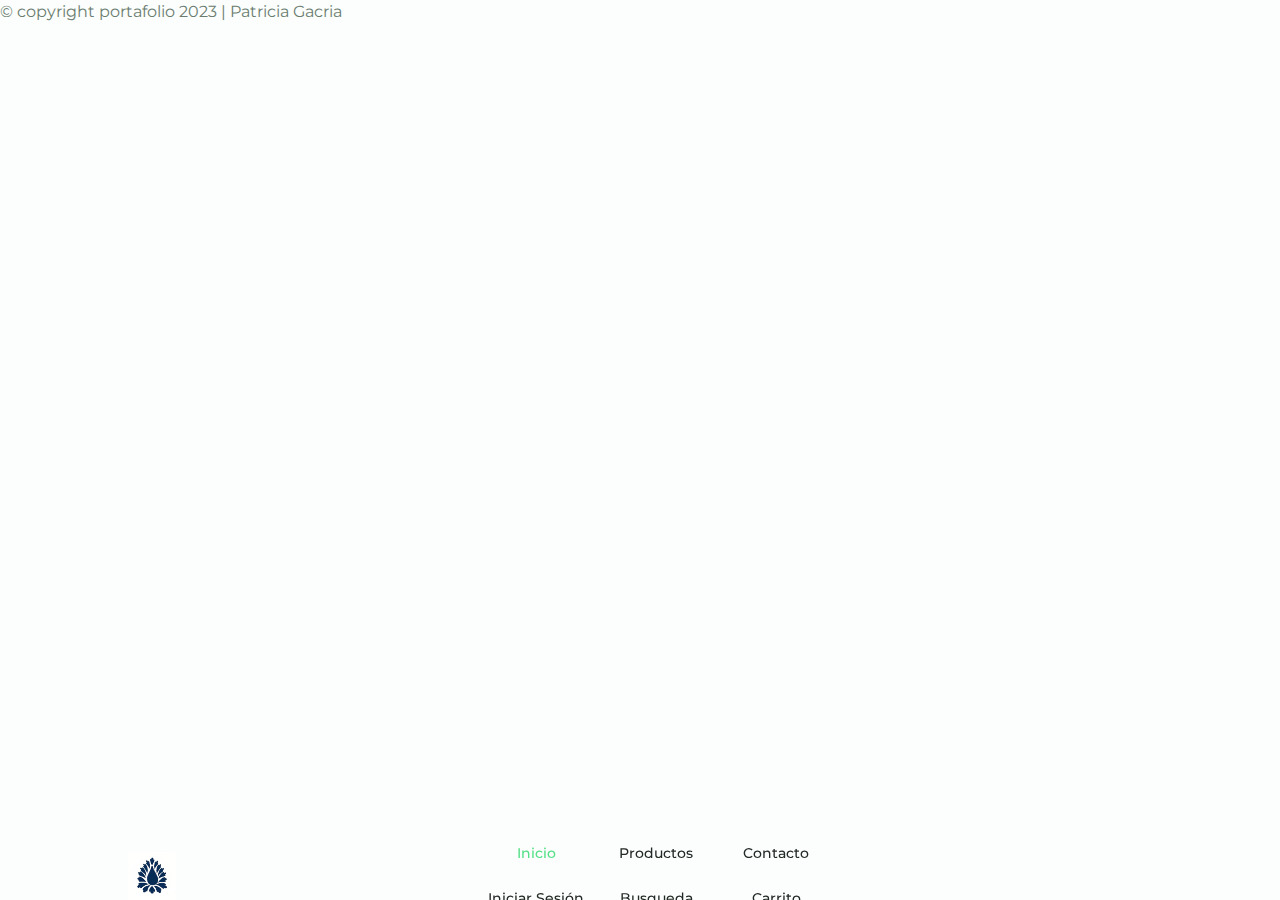
==== index.html @ bc967447 "Archivos iniciales para iniciar con papel y cristal" ====
<!DOCTYPE html>
<html lang="es">
<head>
    <meta charset="UTF-8">
    <meta http-equiv="X-UA-Compatible" content="IE=edge">
    <meta name="viewport" content="width=device-width, initial-scale=1.0">
    <link rel="icon" href="assets/img/logo.ico" type="image/icon">
    <title>Paperl y Cristal | Home</title>
    <link rel="stylesheet" href="https://unicons.iconscout.com/release/v4.0.8/css/line.css">
    <link href="https://fonts.googleapis.com/css2?family=Aladin&family=Montserrat:wght@400;600&display=swap" rel="stylesheet">
    <link rel="stylesheet" href="assets/css/normalize.css">

    <!--==================== CSS ====================-->
    <link rel="stylesheet" href="assets/css/styles.css">
    <link rel="stylesheet" href="assets/css/layout.css">
    <link rel="stylesheet" href="assets/css/nav.css">
</head>
<body>

    <!--==================== HEADER ====================-->
    <header></header>
    <script src="assets/js/template/header.js"></script>
    <!--<header class="header" id="header">
        <nav class="nav container">
            <a href="#" class="nav__link">
                <img src="assets/img/logo.png" alt="logo de papel y cristal" class="nav__logo">
            </a>

            <div class="nav__menu" id="nav-menu">
                <ul class="nav__list grid">
                    <li class="nav__item">
                        <a href="index.html" class="nav__link active-link">
                            <i class="uil uil-estate nav__icon"></i>
                            Inicio
                        </a>
                    </li>
                    <li class="nav__item">
                        <a href="producto.html" class="nav__link">
                            <i class="uil uil-shopping-bag nav__icon"></i>
                            Productos
                        </a>
                    </li>
                    <li class="nav__item">
                        <a href="contacto.html" class="nav__link">
                            <i class="uil uil-message nav__icon"></i>
                            Contacto
                        </a>
                    </li>
                    <li class="nav__item">
                        <a href="iniciar-sesion.html" class="nav__link">
                            <i class="uil uil-user nav__icon"></i>
                            Iniciar Sesión
                        </a>
                    </li>
                    <li class="nav__item">
                        <a href="#" class="nav__link">
                            <i class="uil uil-search nav__icon"></i>
                            Busqueda
                        </a>
                    </li>
                    <li class="nav__item">
                        <a href="#" class="nav__link">
                            <i class="uil uil-shopping-cart nav__icon"></i>
                            Carrito
                        </a>
                    </li>
                </ul>
                <i class="uil uil-times nav__close" id="nav-close"></i>
            </div>

            <div class="nav__btns">
                Theme change button
                <i class="uil uil-moon change-theme" id="theme-button"></i>

                <div class="nav__toggle" id="nav-toggle">
                    <i class="uil uil-apps"></i>
                </div>
            </div>
        </nav>
    </header>-->

    <!--==================== MAIN ====================-->
    <main>

    </main>

    <!--==================== FOOTER ====================-->
    <footer class="footer">
        <div class="footer__bg">
            <p class="footer__copy">&#169; copyright portafolio 2023 | Patricia Gacria</p>
        </div>
    </footer>

    <!--==================== MAIN JS ====================-->
    <script src="assets/js/main.js"></script>

    
    
</body>
</html>
---- assets/css/styles.css ----
:root {
    --header-height: 3rem;
    --line-height:1.5;

    /*========== Colors ==========*/
    /* Change favorite color */
    --hue-color: 142; /*Purple 250 - Green 142 - Blue 230 - Pink 340*/

    /* HSL color mode */
    --first-color: hsl(var(--hue-color), 69%, 61%);
    --first-color-second: hsl(var(--hue-color), 69%, 61%);
    --first-color-alt: hsl(var(--hue-color), 57%, 53%);
    --first-color-lighter: hsl(var(--hue-color), 92%, 85%);
    --title-color: hsl(var(--hue-color), 8%, 15%);
    --text-color: hsl(var(--hue-color), 8%, 45%);
    --text-color-light: hsl(var(--hue-color), 8%, 65%);
    --input-color: hsl(var(--hue-color), 70%, 96%);
    --body-color: hsl(var(--hue-color), 60%, 99%);
    --container-color: #fff;
    --scroll-bar-color: hsl(var(--hue-color), 12%, 90%);
    --scroll-thumb-color: hsl(var(--hue-color), 12%, 80%);
    --valido: #1ed12d;
    --invalido: #bb2929;

    /*========== Font and typography ==========*/
    --font-patron: 'Montserrat', sans-serif;
    --font-title: 'Merriweather', serif;

    /* .5rem = 8px, 1rem = 16px, 1.5rem = 24px ... */
    --big-font-size: 3rem;
    --medium-big-font-size: 2rem;
    --h1-font-size: 1.5rem;
    --h2-font-size: 1.25rem;
    --h3-font-size: 1.125rem;
    --normal-font-size: 1rem;
    --small-font-size: .813rem;
    --smaller-font-size: .75rem;

    /*========== Font weight ==========*/
    --font-medium: 500;
    --font-semi-bold: 600;

    /*========== Margenes Bottom ==========*/
    /* .25rem = 4px, .5rem = 8px, .75rem = 12px ... */
    --mb-0-25: .25rem;
    --mb-0-5: .5rem;
    --mb-0-75: .75rem;
    --mb-1: 1rem;
    --mb-1-5: 1.5rem;
    --mb-2: 2rem;
    --mb-2-5: 2.5rem;
    --mb-3: 3rem;

    /*========== Paddings ==========*/
    --pd-normal:1rem;

    /*========== z index ==========*/
    --z-tooltip: 10;
    --z-fixed: 100;
    --z-modal: 1000;
}

@media screen and (min-width: 968px) {
  :root {
      --big-font-size: 3rem;
      --h1-font-size: 1.75rem;
      --h2-font-size: 1.5rem;
      --h3-font-size: 1.25rem;
      --normal-font-size: 1rem;
      --small-font-size: .875rem;
      --smaller-font-size: .813rem;
  }
}

/*========== Variables Dark theme ==========*/
body.dark-theme{
    /* HSL color mode */
    --first-color-second: hsl(var(--hue-color), 30%, 8%);
    --title-color: hsl(var(--hue-color), 8%, 95%);
    --text-color: hsl(var(--hue-color), 8%, 75%);
    --input-color: hsl(var(--hue-color), 29%, 16%);
    --body-color: hsl(var(--hue-color), 28%, 12%);
    --container-color: hsl(var(--hue-color), 29%, 16%);
    --scroll-bar-color: hsl(var(--hue-color), 12%, 48%);
    --scroll-thumb-color: hsl(var(--hue-color), 12%, 36%);
  }

/*==================== BASE ====================*/

* {
    box-sizing: border-box;
    padding: 0;
    margin: 0;
  }
  
  html {
    scroll-behavior: smooth;
  }
  
  body {
    margin: 0 0 var(--header-height) 0;
    font-family: var(--font-patron);
    font-size: var(--normal-font-size);
    background-color: var(--body-color);
    color: var(--text-color);
    line-height: var(--line-height);
  }

  /*main{
    min-height: calc(100vh - 210px);
  }*/
  
  h1, h2, h3, h4 {
    color: var(--title-color);
    font-weight: var(--font-semi-bold);
  }
  
  ul {
    list-style: none;
  }
  
  a {
    text-decoration: none;
  }
  
  img {
    max-width: 100%;
    height: auto;
  }
  
    /*==================== REUSABLE CSS CLASSES ====================*/
.section {
    padding: 1.5rem;
  }
  
.section__title {
  font-family: var(--font-title);
  font-size: var(--h1-font-size);
  color: var(--title-color);
  text-align: center;
  margin-bottom: var(--mb-3);
}

/*@media screen and (min-width: 568px) {
  main{
    margin-left: 40px;
  }

  .section {
    padding: 2rem 0 4rem;
  }
  
  .portfolio__content,
  .project__container,
  .contact__container,
  .footer__container{
    grid-template-columns: repeat(2, 1fr);
  }
}

@media screen and (min-width: 768px){
  body{
    margin: 0;
  }

  .section{
    padding: 6rem 0 2rem;
  }
}*/
---- assets/css/layout.css ----
/*==================== LAYOUT ====================*/
.container {
    width: 90%;
    max-width: 1024px;
    margin: 0 auto;
  }
  
  .grid {
    display: grid;
    gap: 1.5rem;
  }
  
  .header {
    width: 100%;
    position: fixed;
    bottom: 0;
    left: 0;
    z-index: var(--z-fixed);
    background-color: var(--body-color);
  }

  /*@media screen and (min-width: 768px){
    .header{
      top: 0;
      bottom: initial;
      padding: 0 1rem;
    }
  }*/
---- assets/css/nav.css ----
/*==================== NAV ====================*/
  .nav{
    /*max-width: 968px;*/
    height: var(--header-height);
    display: flex;
    justify-content: space-between;
    align-items: center;
  }
  
  .nav__toggle{
    color: var(--title-color);
    font-weight: var(--font-medium);
  }
  
  .nav__toggle:hover{
    color: var(--first-color);
  }
  
  .nav__toggle{
    font-size: 1.1rem;
    cursor: pointer;
  }

  @media screen and (max-width: 767px){
    .nav__menu{
      position: fixed;
      bottom: -100%;
      left: 0;
      width: 100%;
      background-color: var(--body-color);
      padding: 2rem 1.5rem 4rem;
      box-shadow: 0 -1px 4px rgba(0, 0, 0, 0.15);
      border-radius: 1.5rem 1.5rem 0 0;
      -webkit-border-radius: 1.5rem 1.5rem 0 0;
      -moz-border-radius: 1.5rem 1.5rem 0 0;
      -ms-border-radius: 1.5rem 1.5rem 0 0;
      -o-border-radius: 1.5rem 1.5rem 0 0;
      transition: 0.3s;
      -webkit-transition: 0.3s;
      -moz-transition: 0.3s;
      -ms-transition: 0.3s;
      -o-transition: 0.3s;
    }
  }
    
  .nav__list{
    grid-template-columns: repeat(3, 1fr);
  }

  .nav__logo{
    width: 3rem;
  }
  
  .nav__link{
    display: flex;
    flex-direction: column;
    align-items: center;
    font-size: var(--small-font-size);
    color: var(--title-color);
    font-weight: var(--font-medium);
  }
  
  .nav__link:hover{
    color: var(--first-color)
  }
  
  .nav__icon{
    font-size: 1.2rem;
  }
  
  .nav__close{
    position: absolute;
    right: 1.3rem;
    bottom: 0.5rem;
    font-size: 1.5rem;
    cursor: pointer;
    color:  var(--first-color);
  }
  
  .nav__close:hover{
    color: var(--first-color-alt);
  }
  /* show menu */
  .show-menu{ 
    bottom: 0;
  }
  
  /* Active link */
  .active-link{
    color: var(--first-color);
  }
  
  /* Change background header */
  .scroll-header{
    box-shadow: 0 -1px 4px rgba(0,0,0,0.15);
  }

  /*========== Button Dark/Light ==========*/
.nav__btns{
    display: flex;
    align-items: center;
  }
  
.change-theme{
  font-size: 1.25rem;
  color: var(--title-color);
  margin-right: var(--mb-1);
  cursor: pointer;
}
  
.change-theme:hover{
  color: var(--first-color);
}

  @media screen and (max-width: 320px) {
    .nav__list{
        grid-template-columns: repeat(2, 1fr);
      }
  }

  /*@media screen and (min-width: 768px){
    .nav{
      height: calc(var(--header-height) + 1.5rem);
      column-gap: 1rem;
    }
  
    .nav__icon,
    .nav__close,
    .nav__toggle{
      display: none;
    }
  
    .nav__list{
      display: flex;
      column-gap: 2rem;
    }
    .nav__menu{
      margin-left: auto;
    }  
  }*/
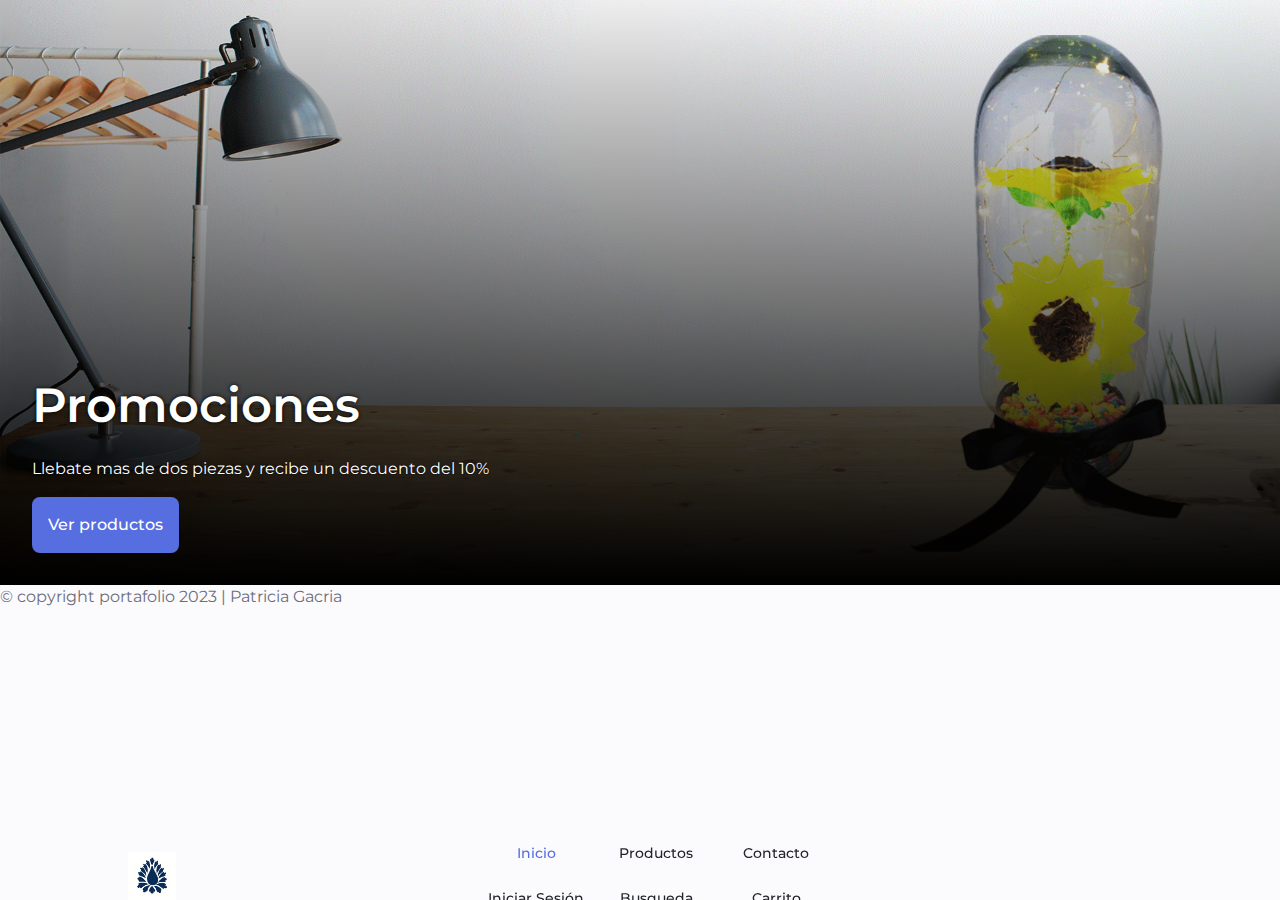
==== commit 53132466: "Crear la sección de banner" ====
--- a/index.html
+++ b/index.html
@@ -14,73 +14,30 @@
     <link rel="stylesheet" href="assets/css/styles.css">
     <link rel="stylesheet" href="assets/css/layout.css">
     <link rel="stylesheet" href="assets/css/nav.css">
+    <link rel="stylesheet" href="assets/css/banner.css">
+    <link rel="stylesheet" href="assets/css/button.css">
 </head>
 <body>
 
     <!--==================== HEADER ====================-->
     <header></header>
     <script src="assets/js/template/header.js"></script>
-    <!--<header class="header" id="header">
-        <nav class="nav container">
-            <a href="#" class="nav__link">
-                <img src="assets/img/logo.png" alt="logo de papel y cristal" class="nav__logo">
-            </a>
+    
+    <!--==================== MAIN ====================-->
+    <main>
 
-            <div class="nav__menu" id="nav-menu">
-                <ul class="nav__list grid">
-                    <li class="nav__item">
-                        <a href="index.html" class="nav__link active-link">
-                            <i class="uil uil-estate nav__icon"></i>
-                            Inicio
-                        </a>
-                    </li>
-                    <li class="nav__item">
-                        <a href="producto.html" class="nav__link">
-                            <i class="uil uil-shopping-bag nav__icon"></i>
-                            Productos
-                        </a>
-                    </li>
-                    <li class="nav__item">
-                        <a href="contacto.html" class="nav__link">
-                            <i class="uil uil-message nav__icon"></i>
-                            Contacto
-                        </a>
-                    </li>
-                    <li class="nav__item">
-                        <a href="iniciar-sesion.html" class="nav__link">
-                            <i class="uil uil-user nav__icon"></i>
-                            Iniciar Sesión
-                        </a>
-                    </li>
-                    <li class="nav__item">
-                        <a href="#" class="nav__link">
-                            <i class="uil uil-search nav__icon"></i>
-                            Busqueda
-                        </a>
-                    </li>
-                    <li class="nav__item">
-                        <a href="#" class="nav__link">
-                            <i class="uil uil-shopping-cart nav__icon"></i>
-                            Carrito
-                        </a>
-                    </li>
-                </ul>
-                <i class="uil uil-times nav__close" id="nav-close"></i>
-            </div>
-
-            <div class="nav__btns">
-                Theme change button
-                <i class="uil uil-moon change-theme" id="theme-button"></i>
-
-                <div class="nav__toggle" id="nav-toggle">
-                    <i class="uil uil-apps"></i>
+        <!--==================== BANNER ====================-->
+        <section class="banner">
+            <div>
+                <h1 class="banner__title">Promociones</h1>
+                <p class="banner__description">Llebate mas de dos piezas y recibe un descuento del 10%</p>
+                <div class="about__buttons">
+                    <a href="productos.html"  class="button button--flex">
+                        Ver productos
+                    </a>
                 </div>
             </div>
-        </nav>
-    </header>-->
-
-    <!--==================== MAIN ====================-->
-    <main>
+        </section>
 
     </main>
 
--- a/assets/css/styles.css
+++ b/assets/css/styles.css
@@ -4,7 +4,7 @@
 
     /*========== Colors ==========*/
     /* Change favorite color */
-    --hue-color: 142; /*Purple 250 - Green 142 - Blue 230 - Pink 340*/
+    --hue-color: 230; /*Purple 250 - Green 142 - Blue 230 - Pink 340*/
 
     /* HSL color mode */
     --first-color: hsl(var(--hue-color), 69%, 61%);
@@ -52,6 +52,7 @@
     --mb-3: 3rem;
 
     /*========== Paddings ==========*/
+    --pd-medium:2rem;
     --pd-normal:1rem;
 
     /*========== z index ==========*/
@@ -62,7 +63,8 @@
 
 @media screen and (min-width: 968px) {
   :root {
-      --big-font-size: 3rem;
+      --big-font-size: 3.5rem;
+      --medium-big-font-size:3rem;
       --h1-font-size: 1.75rem;
       --h2-font-size: 1.5rem;
       --h3-font-size: 1.25rem;
--- a/assets/css/layout.css
+++ b/assets/css/layout.css
@@ -9,7 +9,7 @@
     display: grid;
     gap: 1.5rem;
   }
-  
+
   .header {
     width: 100%;
     position: fixed;
--- a/assets/css/banner.css
+++ b/assets/css/banner.css
@@ -0,0 +1,47 @@
+.banner{
+    height: 50vh;
+    background: linear-gradient(0deg, rgba(0,0,0,1) 0%, rgba(255,255,255,0) 100%), 
+                url("../img/banners/banner-1-escritorio.png");
+    background-size: cover;
+    background-position: right;
+    padding: var(--pd-normal);
+    color: #fff;
+    display: flex;
+    align-items: flex-end;
+    padding-bottom: 5%;
+    overflow: hidden;
+}
+
+.banner__title{
+    color: #fff;
+    font-size: var(--medium-big-font-size);
+    margin: 0; 
+    text-shadow: 0px 0px 4px #000;
+}
+
+.banner__description{
+    font-size: var(--normal-font-size);
+    text-shadow: 0px 0px 2px #000;
+    margin: var(--mb-1) 0;
+}
+
+@media screen and (min-width: 768px) {
+    .banner{
+        background-image: linear-gradient(0deg, rgba(0,0,0,1) 0%, rgba(255,255,255,0) 100%), 
+                          url("../img/banners/banner-1.png");
+        background-position: right bottom;
+        padding: var(--pd-medium);
+    }
+}
+
+@media screen and (min-width: 1024px) {
+.banner{
+    height: 65vh;
+    }
+}
+
+@media screen and (min-width: 1440px) {
+    .banner{
+        background-position: right center;
+        }
+    }--- a/assets/css/button.css
+++ b/assets/css/button.css
@@ -0,0 +1,65 @@
+/*==================== BUTTONS ====================*/
+.button{
+    display: inline-block;
+    background-color: var(--first-color);
+    color: #fff;
+    padding: 1rem;
+    border: none;
+    border-radius: 0.5rem;
+    -webkit-border-radius: 0.5rem;
+    -moz-border-radius: 0.5rem;
+    -ms-border-radius: 0.5rem;
+    -o-border-radius: 0.5rem;
+    font-weight: var(--font-medium);
+  }
+  
+  .button:hover{
+    background-color: var(--first-color-alt);
+  }
+  
+  .button__icon{
+    font-size: 1.25rem;
+    margin-left: var(--mb-0-5);
+    transition: 0.3s ease-in-out;
+    -webkit-transition: 0.3s ease-in-out;
+    -moz-transition: 0.3s ease-in-out;
+    -ms-transition: 0.3s ease-in-out;
+    -o-transition: 0.3s ease-in-out;
+  }
+  
+  .button--white{
+    background-color: #fff;
+    color: var(--first-color);
+  }
+  
+  .button--white:hover{
+    background-color: #fff;
+    transform: scale(0.98);
+    -webkit-transform: scale(0.98);
+    -moz-transform: scale(0.98);
+    -ms-transform: scale(0.98);
+    -o-transform: scale(0.98);
+  }
+  
+  .button--flex{
+    display: inline-flex;
+    align-items: center;
+    justify-content: center;
+    flex-wrap: wrap;
+  }
+  
+  .button--small{
+    padding: 0.75rem 1rem;
+  }
+  
+  .button--link{
+    padding: 0;
+    background-color: transparent;
+    color: var(--first-color);
+  }
+  
+  .button--link:hover{
+    background-color: transparent;
+    color: var(--first-color-alt);
+  }
+  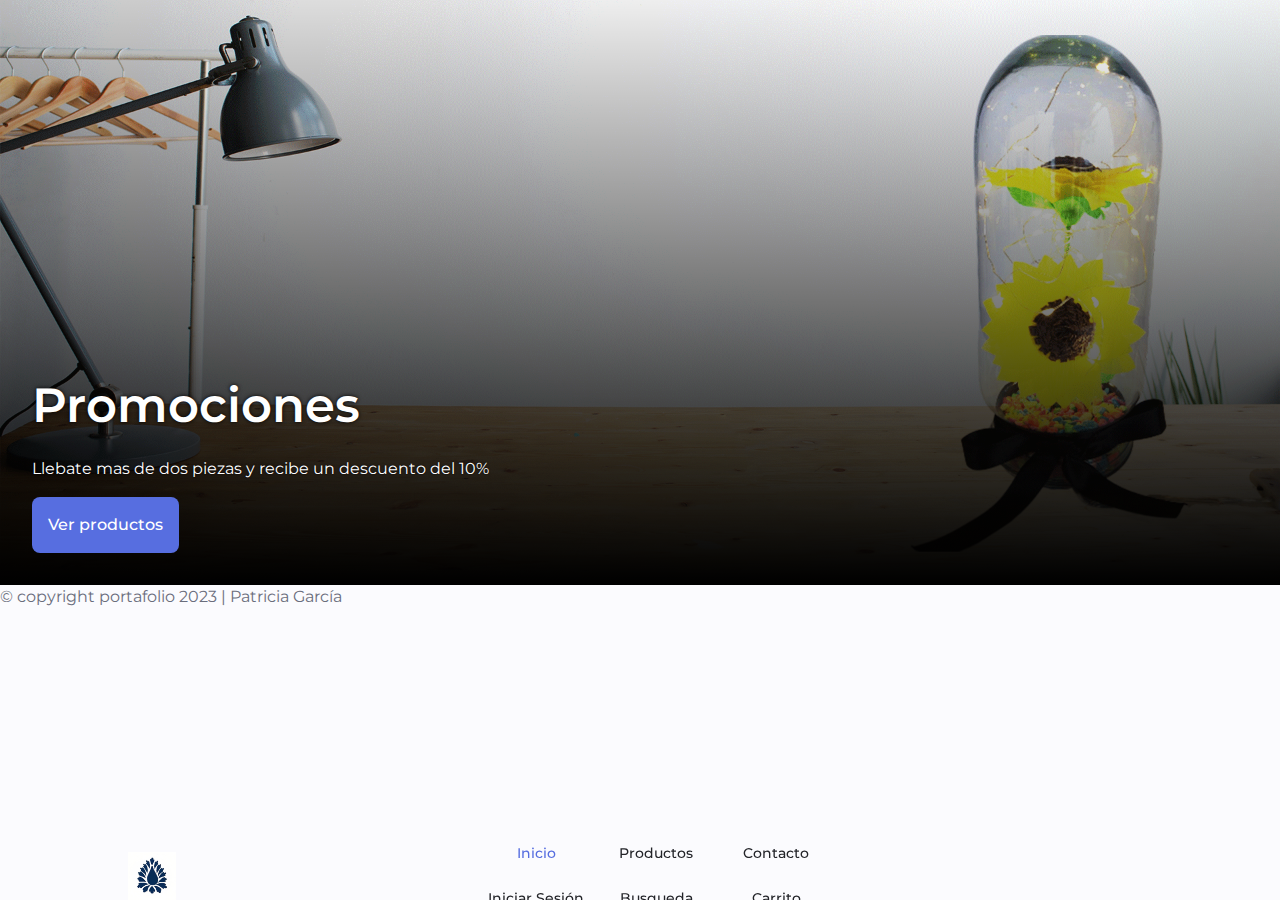
==== commit bc0c1fcf: "Creando plantilla de footer" ====
--- a/index.html
+++ b/index.html
@@ -42,11 +42,8 @@
     </main>
 
     <!--==================== FOOTER ====================-->
-    <footer class="footer">
-        <div class="footer__bg">
-            <p class="footer__copy">&#169; copyright portafolio 2023 | Patricia Gacria</p>
-        </div>
-    </footer>
+    <footer></footer>
+    <script src="assets/js/template/footer.js"></script>
 
     <!--==================== MAIN JS ====================-->
     <script src="assets/js/main.js"></script>
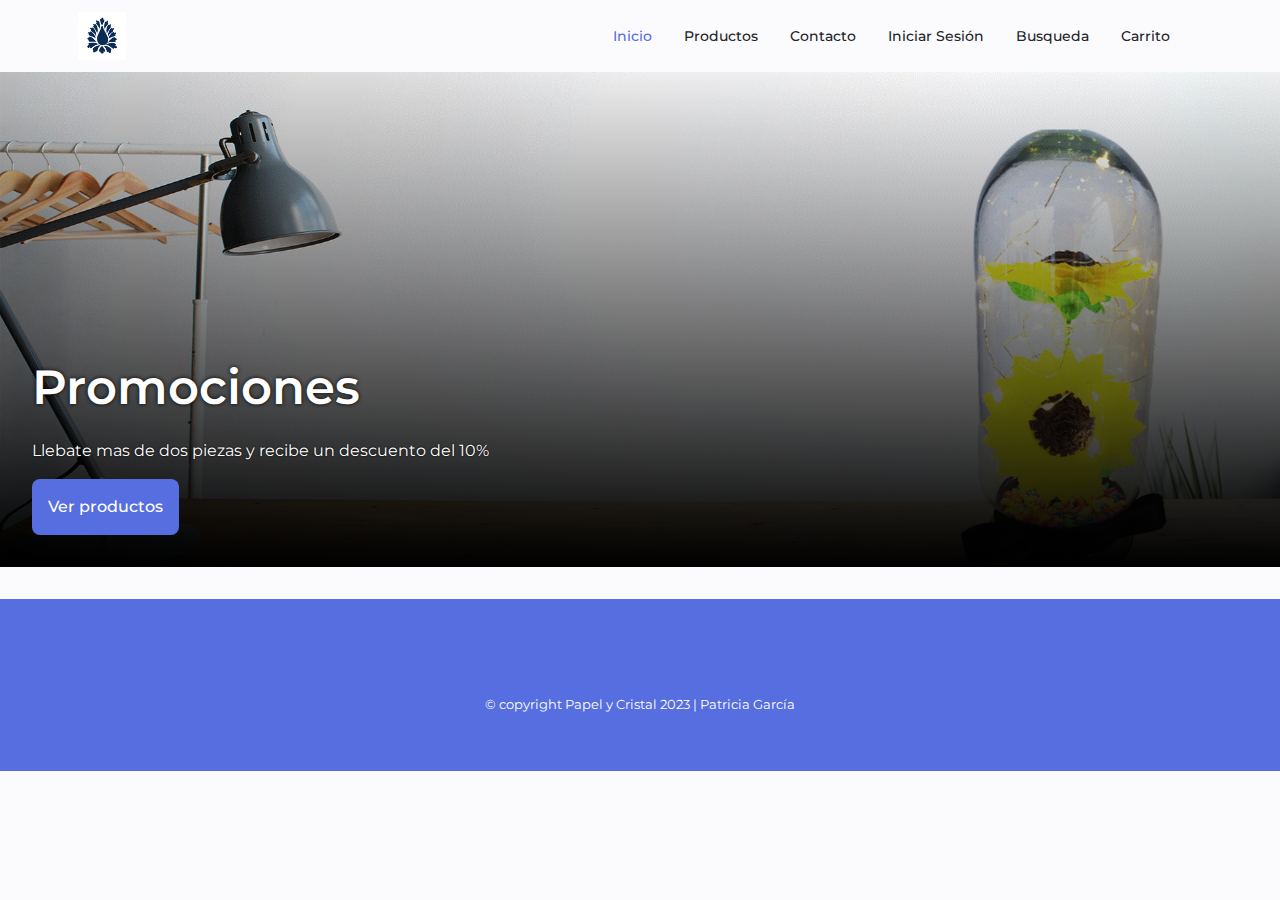
==== commit 004d7bea: "Actualizacion" ====
--- a/index.html
+++ b/index.html
@@ -16,6 +16,8 @@
     <link rel="stylesheet" href="assets/css/nav.css">
     <link rel="stylesheet" href="assets/css/banner.css">
     <link rel="stylesheet" href="assets/css/button.css">
+    <link rel="stylesheet" href="assets/css/footer.css">
+    <link rel="stylesheet" href="assets/css/scrollup.css">
 </head>
 <body>
 
@@ -27,7 +29,7 @@
     <main>
 
         <!--==================== BANNER ====================-->
-        <section class="banner">
+        <section class="banner section">
             <div>
                 <h1 class="banner__title">Promociones</h1>
                 <p class="banner__description">Llebate mas de dos piezas y recibe un descuento del 10%</p>
@@ -45,6 +47,10 @@
     <footer></footer>
     <script src="assets/js/template/footer.js"></script>
 
+    <!--==================== SCROLL TOP ====================-->
+    <a id="scroll-up"></a>
+    <script src="assets/js/template/scrollTop.js"></script>
+
     <!--==================== MAIN JS ====================-->
     <script src="assets/js/main.js"></script>
 
--- a/assets/css/styles.css
+++ b/assets/css/styles.css
@@ -143,29 +143,19 @@
   margin-bottom: var(--mb-3);
 }
 
-/*@media screen and (min-width: 568px) {
-  main{
-    margin-left: 40px;
-  }
-
+@media screen and (min-width: 568px) {
   .section {
     padding: 2rem 0 4rem;
-  }
-  
-  .portfolio__content,
-  .project__container,
-  .contact__container,
-  .footer__container{
-    grid-template-columns: repeat(2, 1fr);
   }
 }
 
 @media screen and (min-width: 768px){
   body{
     margin: 0;
+    margin-top: calc(var(--header-height) + 1.5rem);
   }
 
   .section{
     padding: 6rem 0 2rem;
   }
-}*/
+}
--- a/assets/css/layout.css
+++ b/assets/css/layout.css
@@ -1,7 +1,7 @@
 /*==================== LAYOUT ====================*/
 .container {
     width: 90%;
-    max-width: 1024px;
+    max-width: 1200px;
     margin: 0 auto;
   }
   
@@ -19,10 +19,10 @@
     background-color: var(--body-color);
   }
 
-  /*@media screen and (min-width: 768px){
+  @media screen and (min-width: 768px){
     .header{
       top: 0;
       bottom: initial;
       padding: 0 1rem;
     }
-  }*/+  }--- a/assets/css/nav.css
+++ b/assets/css/nav.css
@@ -80,6 +80,7 @@
   .nav__close:hover{
     color: var(--first-color-alt);
   }
+
   /* show menu */
   .show-menu{ 
     bottom: 0;
@@ -118,7 +119,7 @@
       }
   }
 
-  /*@media screen and (min-width: 768px){
+  @media screen and (min-width: 768px){
     .nav{
       height: calc(var(--header-height) + 1.5rem);
       column-gap: 1rem;
@@ -137,5 +138,5 @@
     .nav__menu{
       margin-left: auto;
     }  
-  }*/
+  }
 
--- a/assets/css/banner.css
+++ b/assets/css/banner.css
@@ -35,13 +35,8 @@
 }
 
 @media screen and (min-width: 1024px) {
-.banner{
-    height: 65vh;
+    .banner{
+        height: 55vh;
+        background-position: right center;
     }
 }
-
-@media screen and (min-width: 1440px) {
-    .banner{
-        background-position: right center;
-        }
-    }--- a/assets/css/button.css
+++ b/assets/css/button.css
@@ -25,6 +25,10 @@
     -moz-transition: 0.3s ease-in-out;
     -ms-transition: 0.3s ease-in-out;
     -o-transition: 0.3s ease-in-out;
+  }
+
+  .button__icon:hover{
+    font-size: 1.40rem;
   }
   
   .button--white{
@@ -56,6 +60,7 @@
     padding: 0;
     background-color: transparent;
     color: var(--first-color);
+    cursor: pointer;
   }
   
   .button--link:hover{
--- a/assets/css/footer.css
+++ b/assets/css/footer.css
@@ -0,0 +1,23 @@
+/*==================== FOOTER ====================*/
+.footer{
+    padding-top: 2rem;
+  }
+  
+  .footer__bg{
+    background-color: var(--first-color-second);
+    padding: 2rem 0 3rem;
+  }
+  
+  .footer__copy{
+    font-size: var(--smaller-font-size);
+    text-align: center;
+    color: #fff;
+    margin-top: var(--mb-3);
+  }
+
+  @media screen and (min-width: 768px) {
+    .footer__bg{
+      padding: 3rem 0 3.5rem;
+    }
+    
+  }--- a/assets/css/scrollup.css
+++ b/assets/css/scrollup.css
@@ -0,0 +1,39 @@
+/*========== SCROLL UP ==========*/
+.scrollup{
+    position: fixed;
+    right: 1rem;
+    bottom: -20%;
+    background-color: var(--first-color);
+    opacity: 0.7;
+    padding: 0 0.3rem;
+    border-radius: 0.4rem;
+    -webkit-border-radius: 0.4rem;
+    -moz-border-radius: 0.4rem;
+    -ms-border-radius: 0.4rem;
+    -o-border-radius: 0.4rem;
+    z-index: var(--z-tooltip);
+    transition: 0.4s ease-out;
+    -webkit-transition: 0.4s ease-out;
+    -moz-transition: 0.4s ease-out;
+    -ms-transition: 0.4s ease-out;
+    -o-transition: 0.4s ease-out;
+  }
+  
+  .scrollup:hover{
+    background-color: var(--first-color-alt);
+  }
+  
+  .scrollup__icon{
+    font-size: 1.5rem;
+    color: #fff;
+  }
+  /* Show scroll */
+  .show-scroll{
+    bottom: 5.5rem;
+  }
+
+  @media screen and (min-width: 768px) {
+    .show-scroll{
+      bottom: 3.5rem;
+    }
+  }